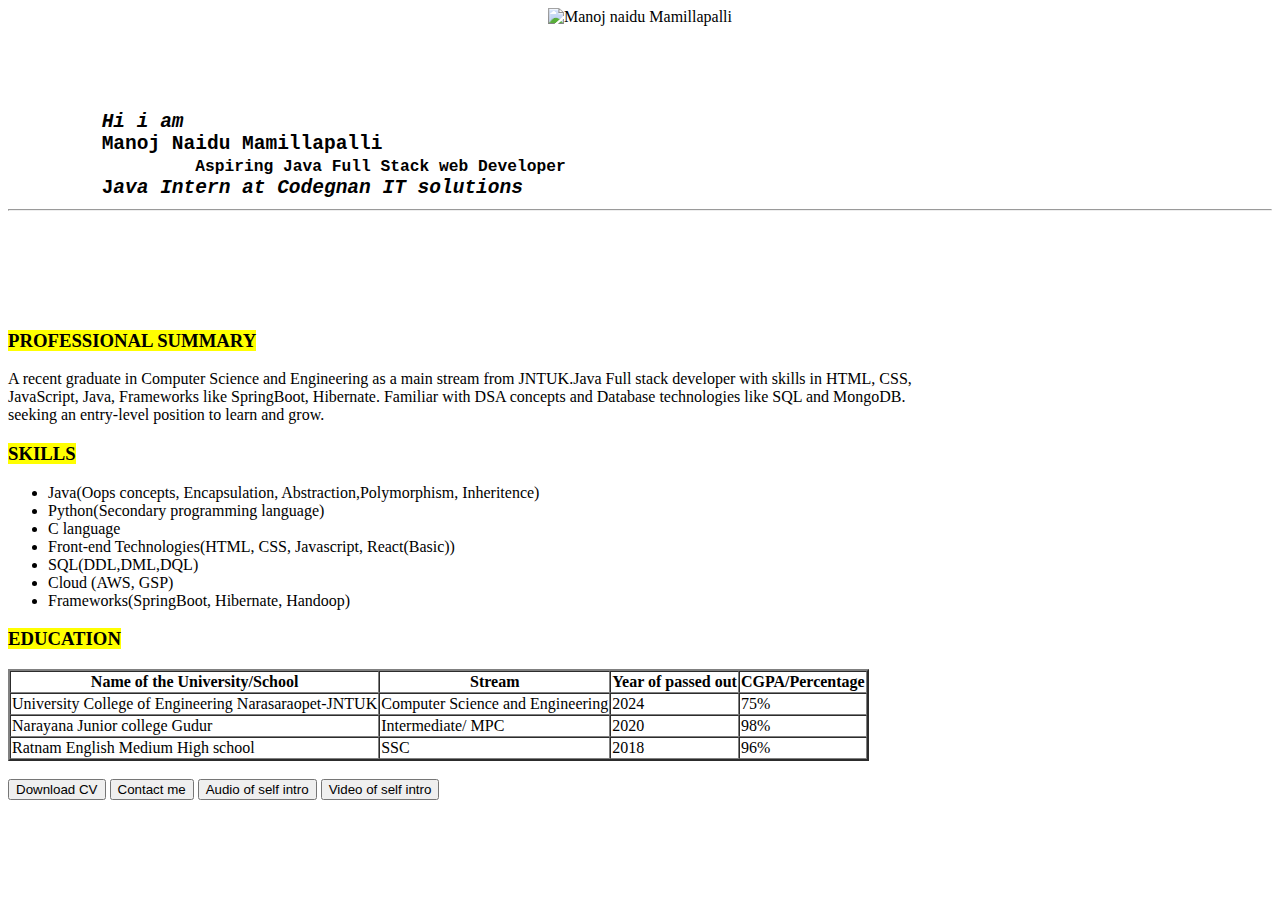
==== index.html @ 9f81e6d8 "first commit" ====
<!DOCTYPE html>
<html lang="en">
<head>
    <meta charset="UTF-8">
    <meta name="viewport" content="width=device-width, initial-scale=1.0">
    <title>Document</title>
</head>
<body>
   <center><img  width="20%" height="20%"  src="C:\Users\Manoj Naidu\Downloads\college pic.jpg" alt="Manoj naidu Mamillapalli"/></center>
    <pre >
        <marquee>Portfolio of Manoj naidu Mamillapalli</marquee>
       <h2>
        <i>Hi i am </i> 
        <strong>Manoj Naidu Mamillapalli</strong>  
                <small><strong>Aspiring Java Full Stack web Developer</strong></small>
        <strong>J<i>ava Intern at Codegnan IT solutions</i><hr/></strong>
       </h2> 
    </pre>
    <h3><mark >PROFESSIONAL SUMMARY</mark></h3>

    <p>A recent graduate in Computer Science and Engineering as a main stream from JNTUK.Java Full stack  developer with skills in HTML, CSS,<br/> JavaScript, Java, Frameworks like SpringBoot, Hibernate.
    Familiar with DSA concepts and Database technologies like SQL and MongoDB.<br/>seeking an entry-level position to learn and grow.
    </p>
        
            <!-- <a href="file:///C:/Users/Manoj%20Naidu/Downloads/Mamillapalli%20Manoj%20naidu_Destination.pdf" target="_blank "><button>Download CV</button></a>
            <a href="contact.html"><button>Contact me</button></a>
            <a href="mailto:manojmamillapalli156@gmail.com"><button>Hire me</button></a>
        -->

        <h3><mark>SKILLS</mark></h3>
        <ul>
            <li>Java(Oops concepts, Encapsulation, Abstraction,Polymorphism, Inheritence) 
            <li>Python(Secondary programming language)</li>
            <li>C language</li>
            <li>Front-end Technologies(HTML, CSS, Javascript, React(Basic))</li>
            <li>SQL(DDL,DML,DQL)</li>
            <li>Cloud (AWS, GSP)</li>
            <li>Frameworks(SpringBoot, Hibernate, Handoop)</li>
        </ul>

        <h3><mark>EDUCATION</mark></h3>
        <table border="2px" cellspacing="0">
            <tr>
                <th>Name of the University/School  </th>
                <th>Stream  </th>
                <th>Year of passed out  </th>
                <th>CGPA/Percentage  </th>
            </tr>
            <tr>
                <td>University College of Engineering Narasaraopet-JNTUK</td>
                <td>Computer Science and Engineering</td>
                <td>2024</td>
                <td>75%</td>
            </tr>
            <tr>
                <td> Narayana Junior college Gudur</td>
                <td> Intermediate/ MPC</td>
                <td>2020</td>
                <td>98%</td>
            </tr>
            <tr>
                <td>Ratnam English Medium High school</td>
                <td>SSC</td>
                <td>2018</td>
                <td>96%</td>
            </tr>
        </table><br/>
        <a href="file:///C:/Users/Manoj%20Naidu/Downloads/Mamillapalli%20Manoj%20naidu_Destination.pdf" target="_blank ">
            <button>Download CV</button></a>
            <a href="contact.html"><button>Contact me</button></a>

    <a href="audio.html" ><button>Audio of self intro</button></a>
    <a href="audio.html" ><button>Video of self intro</button></a>

</body>
</html>
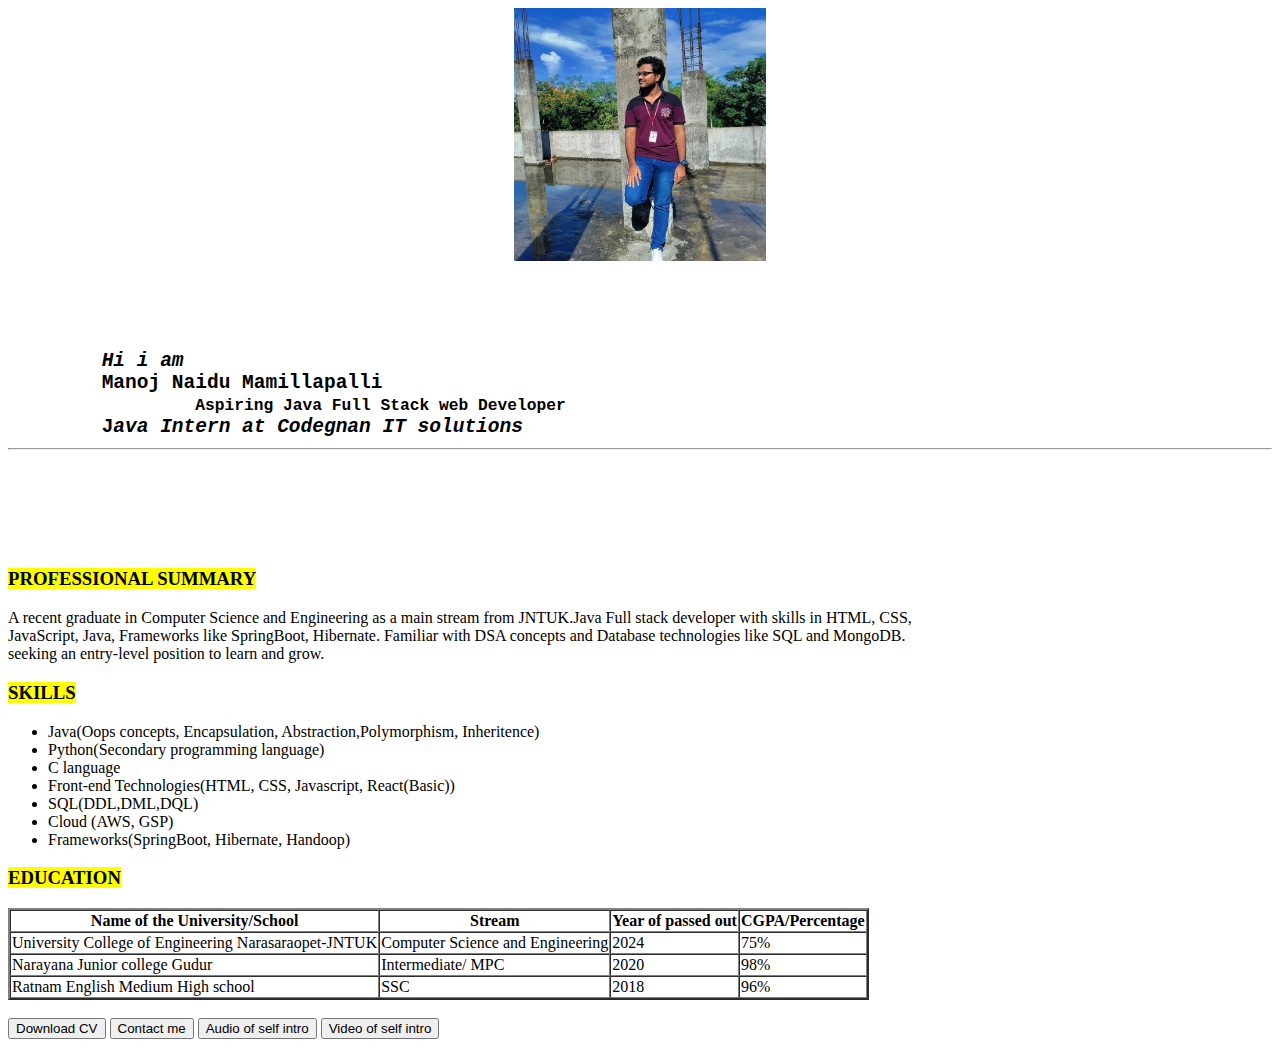
==== commit 463f7296: "Update index.html" ====
--- a/index.html
+++ b/index.html
@@ -6,7 +6,7 @@
     <title>Document</title>
 </head>
 <body>
-   <center><img  width="20%" height="20%"  src="C:\Users\Manoj Naidu\Downloads\college pic.jpg" alt="Manoj naidu Mamillapalli"/></center>
+   <center><img  width="20%" height="20%"  src="college pic.jpg" alt="Manoj naidu Mamillapalli"/></center>
     <pre >
         <marquee>Portfolio of Manoj naidu Mamillapalli</marquee>
        <h2>
@@ -73,4 +73,4 @@
     <a href="audio.html" ><button>Video of self intro</button></a>
 
 </body>
-</html>+</html>
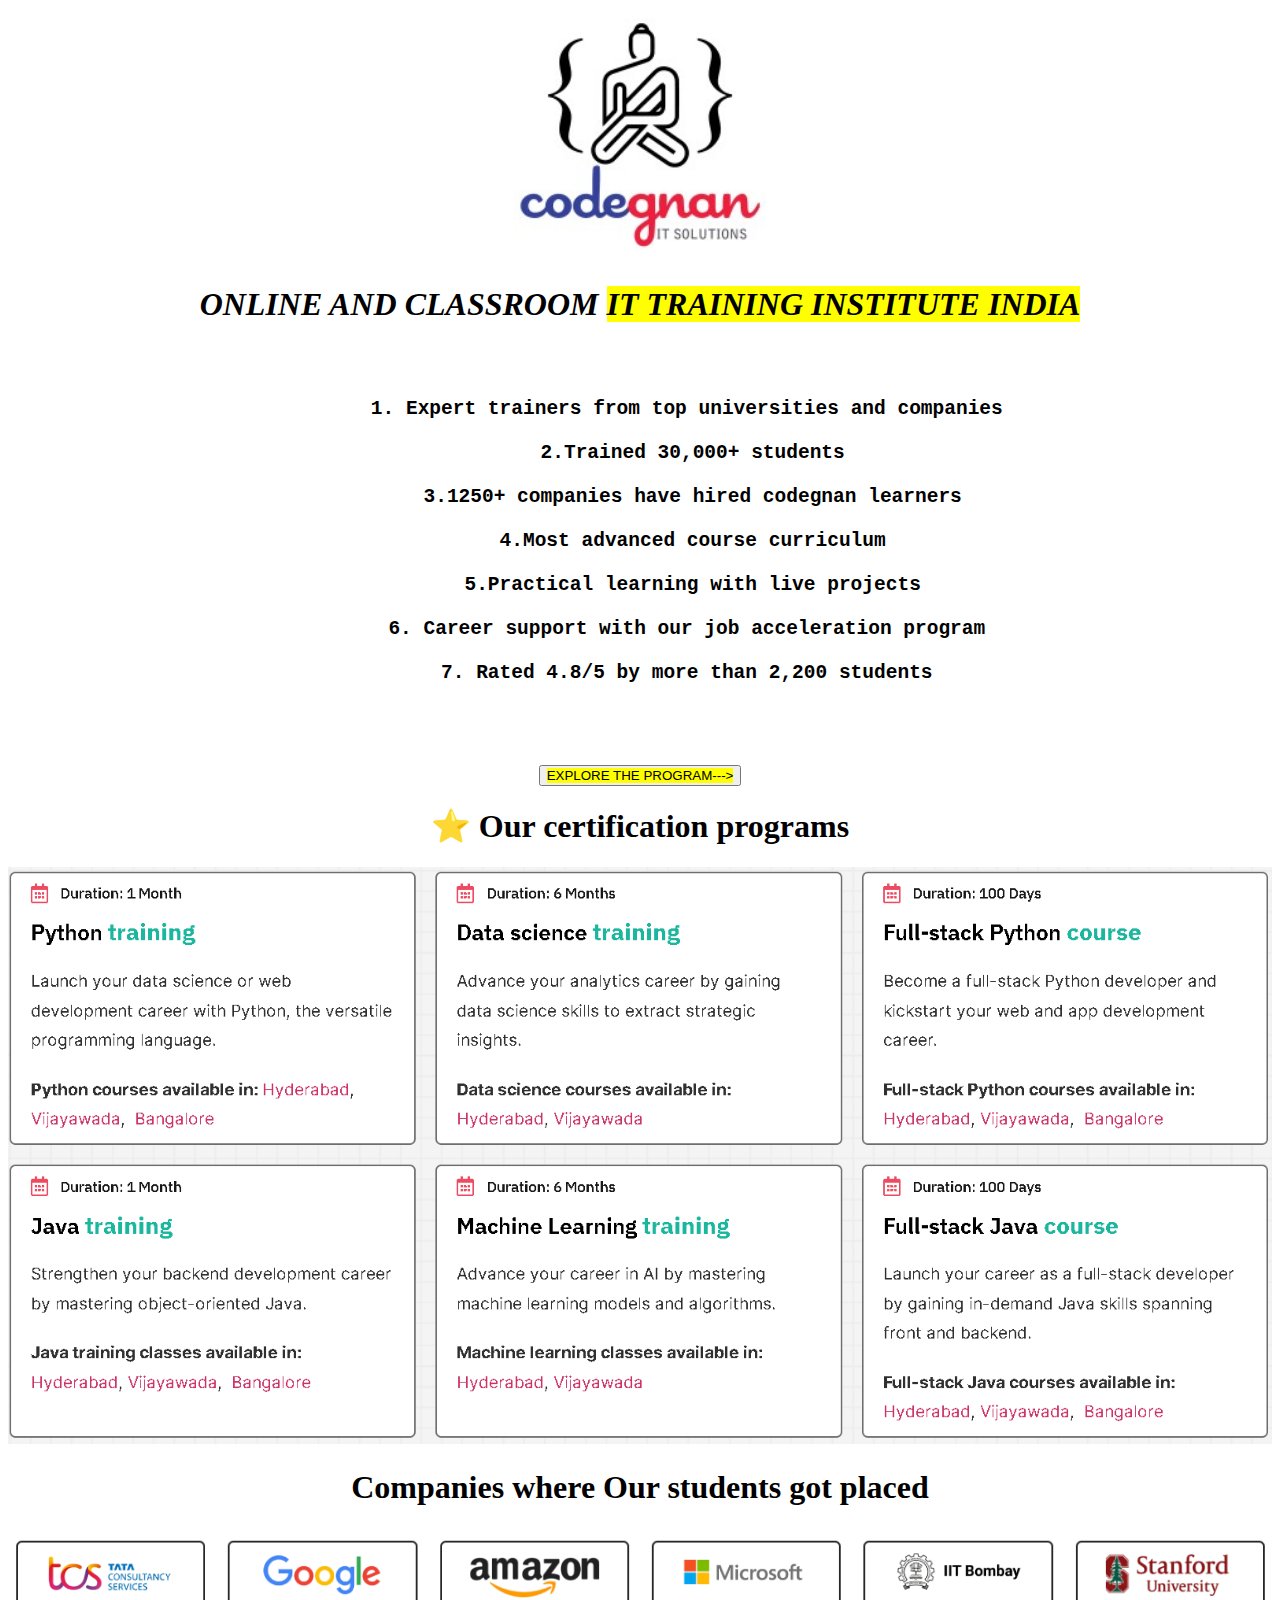
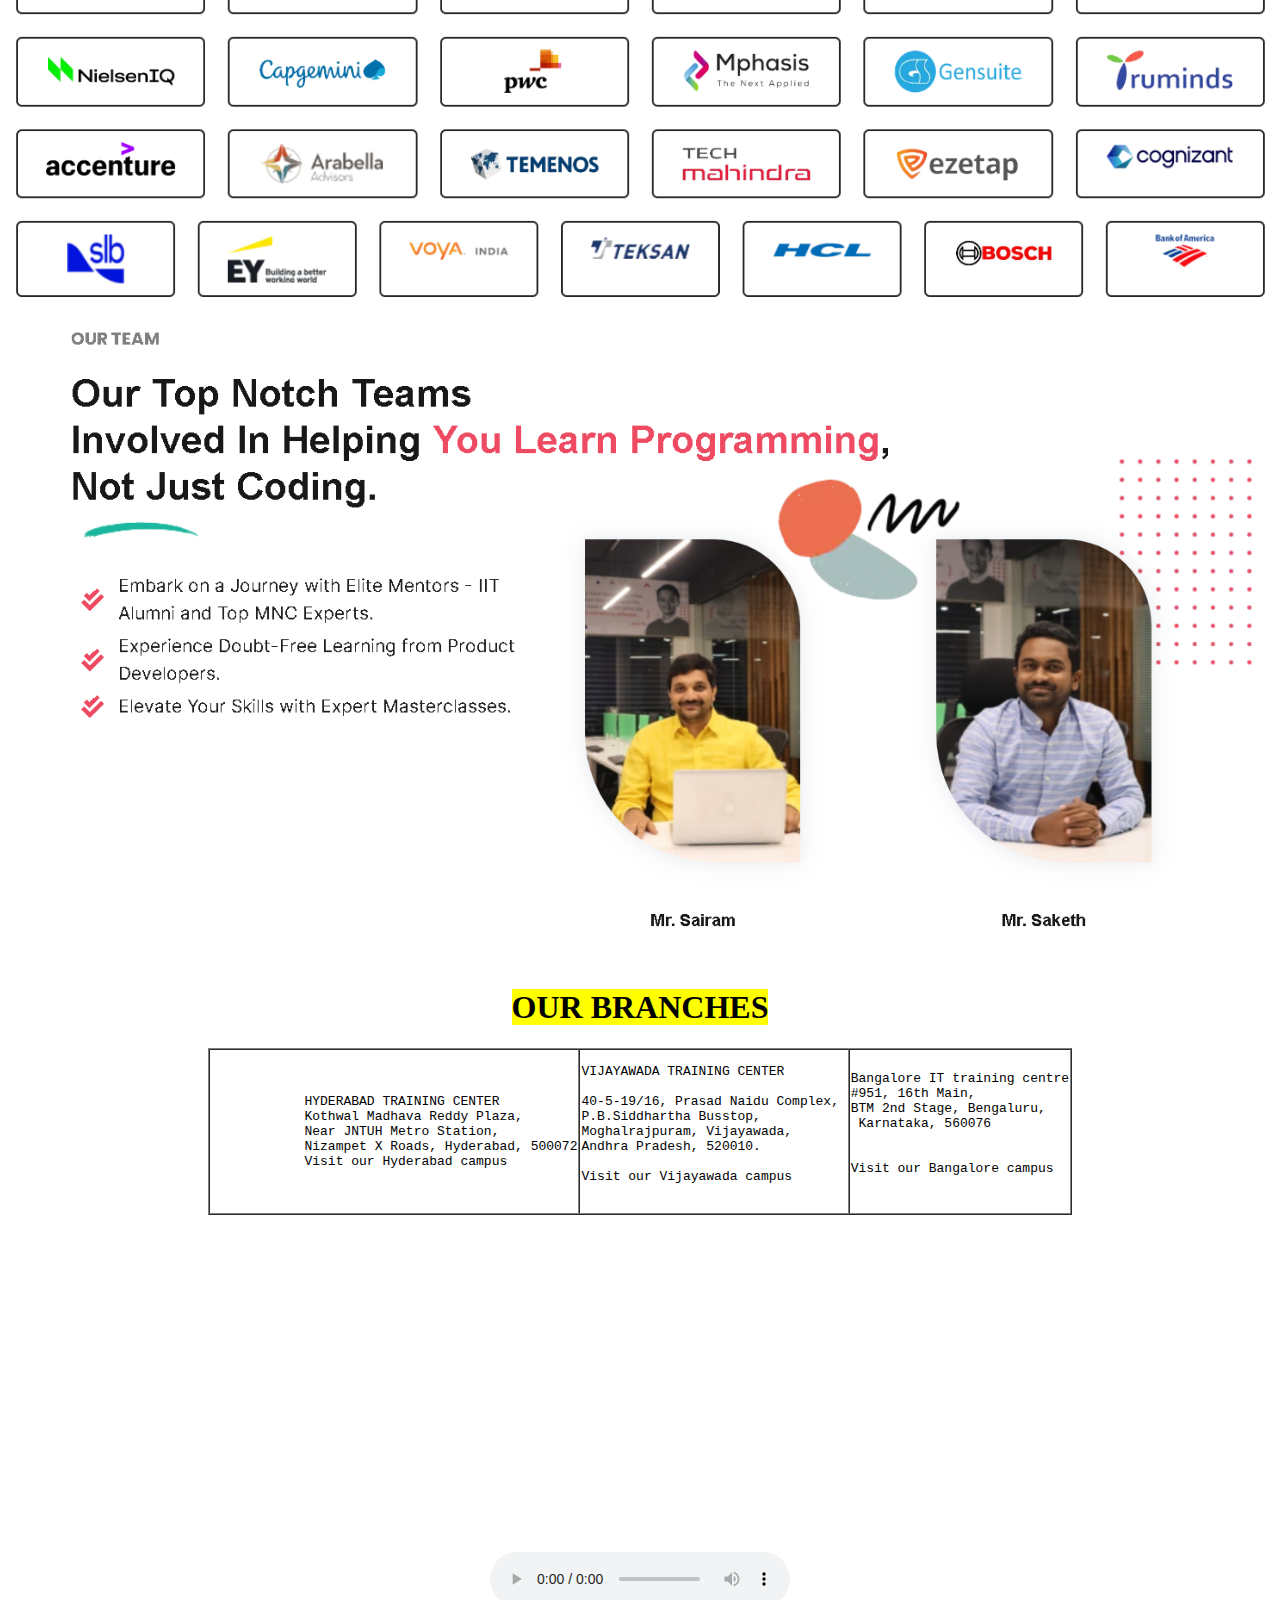
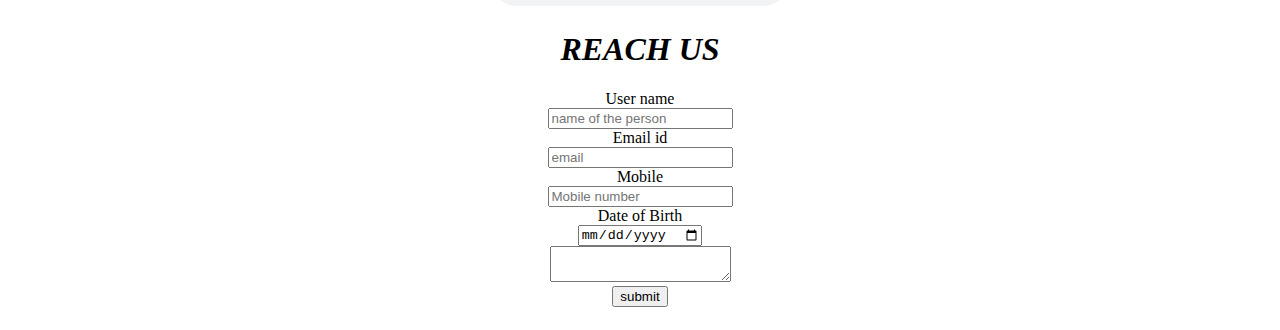
==== commit 2b822ef2: "first commit" ====
--- a/index.html
+++ b/index.html
@@ -5,72 +5,94 @@
     <meta name="viewport" content="width=device-width, initial-scale=1.0">
     <title>Document</title>
 </head>
-<body>
-   <center><img  width="20%" height="20%"  src="college pic.jpg" alt="Manoj naidu Mamillapalli"/></center>
-    <pre >
-        <marquee>Portfolio of Manoj naidu Mamillapalli</marquee>
-       <h2>
-        <i>Hi i am </i> 
-        <strong>Manoj Naidu Mamillapalli</strong>  
-                <small><strong>Aspiring Java Full Stack web Developer</strong></small>
-        <strong>J<i>ava Intern at Codegnan IT solutions</i><hr/></strong>
-       </h2> 
-    </pre>
-    <h3><mark >PROFESSIONAL SUMMARY</mark></h3>
+<center>
+    <body>
+        <center> <img src="codegnan.jpeg" height="20%" width="20%"/></center>
+         <h1><i>ONLINE AND CLASSROOM <MARK>IT TRAINING INSTITUTE INDIA</MARK></i></h1>
+         <pre>
+        <h2>
+        1. Expert trainers from top universities and companies
+     
+         2.Trained 30,000+ students
+     
+         3.1250+ companies have hired codegnan learners
+     
+         4.Most advanced course curriculum
+     
+         5.Practical learning with live projects
+     
+        6. Career support with our job acceleration program
+     
+        7. Rated 4.8/5 by more than 2,200 students
+        </h2>     
+         </pre>
+         <button><mark>EXPLORE THE PROGRAM---></mark></button>
+         <p><center><h1>⭐ Our certification programs</h1></center></p>
+         <center><img src="coarses.png" width="100%" height="100%"/></center>
+         <h1><strong><enm>Companies where Our students got placed</enm></strong></h1>
+         <img src="companies.png" width="100%" height="100%"/>
+         <img src="founders.png" width="100%" height="100%"/>
+         <h1><mark>OUR BRANCHES</mark></h1>
+         <table border="1px" cellspacing="0px">
+            <tr>
+                <td><pre>
+            HYDERABAD TRAINING CENTER
+            Kothwal Madhava Reddy Plaza, 
+            Near JNTUH Metro Station, 
+            Nizampet X Roads, Hyderabad, 500072
+            Visit our Hyderabad campus</pre>
+                </td>
+                <td> <pre>VIJAYAWADA TRAINING CENTER
+                    
+40-5-19/16, Prasad Naidu Complex, 
+P.B.Siddhartha Busstop, 
+Moghalrajpuram, Vijayawada, 
+Andhra Pradesh, 520010.
 
-    <p>A recent graduate in Computer Science and Engineering as a main stream from JNTUK.Java Full stack  developer with skills in HTML, CSS,<br/> JavaScript, Java, Frameworks like SpringBoot, Hibernate.
-    Familiar with DSA concepts and Database technologies like SQL and MongoDB.<br/>seeking an entry-level position to learn and grow.
-    </p>
-        
-            <!-- <a href="file:///C:/Users/Manoj%20Naidu/Downloads/Mamillapalli%20Manoj%20naidu_Destination.pdf" target="_blank "><button>Download CV</button></a>
-            <a href="contact.html"><button>Contact me</button></a>
-            <a href="mailto:manojmamillapalli156@gmail.com"><button>Hire me</button></a>
-        -->
+Visit our Vijayawada campus
+                </pre></td>
+                <td>
+                    <PRE>
+Bangalore IT training centre
+#951, 16th Main, 
+BTM 2nd Stage, Bengaluru,
+ Karnataka, 560076
 
-        <h3><mark>SKILLS</mark></h3>
-        <ul>
-            <li>Java(Oops concepts, Encapsulation, Abstraction,Polymorphism, Inheritence) 
-            <li>Python(Secondary programming language)</li>
-            <li>C language</li>
-            <li>Front-end Technologies(HTML, CSS, Javascript, React(Basic))</li>
-            <li>SQL(DDL,DML,DQL)</li>
-            <li>Cloud (AWS, GSP)</li>
-            <li>Frameworks(SpringBoot, Hibernate, Handoop)</li>
-        </ul>
 
-        <h3><mark>EDUCATION</mark></h3>
-        <table border="2px" cellspacing="0">
-            <tr>
-                <th>Name of the University/School  </th>
-                <th>Stream  </th>
-                <th>Year of passed out  </th>
-                <th>CGPA/Percentage  </th>
+Visit our Bangalore campus
+                    </PRE>
+                </td>
             </tr>
-            <tr>
-                <td>University College of Engineering Narasaraopet-JNTUK</td>
-                <td>Computer Science and Engineering</td>
-                <td>2024</td>
-                <td>75%</td>
-            </tr>
-            <tr>
-                <td> Narayana Junior college Gudur</td>
-                <td> Intermediate/ MPC</td>
-                <td>2020</td>
-                <td>98%</td>
-            </tr>
-            <tr>
-                <td>Ratnam English Medium High school</td>
-                <td>SSC</td>
-                <td>2018</td>
-                <td>96%</td>
-            </tr>
-        </table><br/>
-        <a href="file:///C:/Users/Manoj%20Naidu/Downloads/Mamillapalli%20Manoj%20naidu_Destination.pdf" target="_blank ">
-            <button>Download CV</button></a>
-            <a href="contact.html"><button>Contact me</button></a>
+         </table><br/>
+         <iframe width="560" height="315" src="https://www.youtube.com/embed/vemRDQ1Oxr0?si=lYEvhEpvPc0OR39d" 
+         title="YouTube video player" frameborder="0" allow="accelerometer; autoplay; clipboard-write; encrypted-media; gyroscope; picture-in-picture; web-share"
+          referrerpolicy="strict-origin-when-cross-origin" allowfullscreen></iframe>
+          <iframe width="560" height="315" src="https://www.youtube.com/embed/m6NmyzNgCZU?si=rnHhn-7ZnfWhJtdD" 
+          title="YouTube video player" frameborder="0" allow="accelerometer; autoplay; clipboard-write; encrypted-media; gyroscope; picture-in-picture; web-share"
+           referrerpolicy="strict-origin-when-cross-origin" allowfullscreen></iframe>
+           <audio controls>
+            <source src=" " type="audio/mp3"/>
+           </audio>
 
-    <a href="audio.html" ><button>Audio of self intro</button></a>
-    <a href="audio.html" ><button>Video of self intro</button></a>
+           <h1><i>REACH US</i></h1>
+           <form>
+            <label> User name</label><br/>
+            <input type="text" placeholder="name of the person" name="username"/><br/>
+            <label>Email id</label><br/>
+            <input type="email" placeholder="email" email="@gmail.com"/><br/>
+            <label>Mobile</label><br/>
+            <input type="number" placeholder="Mobile number" name="number"/><br/>
+            <label>Date of Birth</label><br/>
+            <input type="date" placeholder="date of birth" name="DOB"/><br/>
+            <textarea>
 
-</body>
-</html>
+
+            </textarea><br/>
+            <input type="button" value="submit"/><br/>
+           
+          
+
+          </form>
+     </body>
+</center>
+</html>